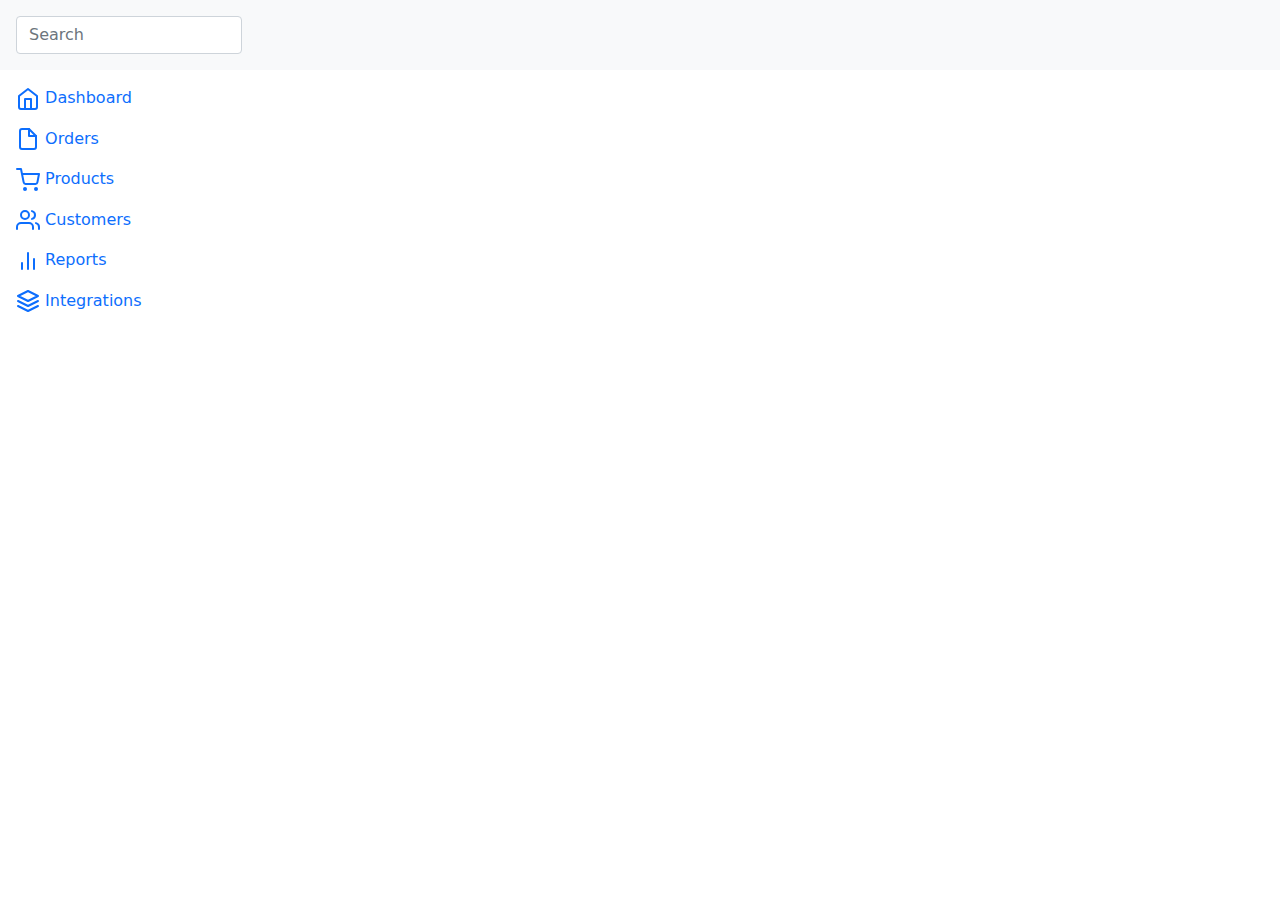
==== dash.html @ fe33e219 "la partie responsive de la page login" ====
<!DOCTYPE html>
<html lang="en">
<head>
    <meta charset="UTF-8">
    <meta http-equiv="X-UA-Compatible" content="IE=edge">
    <meta name="viewport" content="width=device-width, initial-scale=1.0">
    <title>E-classe</title>
    <link rel="stylesheet" href="css/bootstrap.css">
    <link rel="stylesheet" href="https://stackpath.bootstrapcdn.com/bootstrap/5.0.0-alpha1/css/bootstrap.min.css" integrity="sha384-r4NyP46KrjDleawBgD5tp8Y7UzmLA05oM1iAEQ17CSuDqnUK2+k9luXQOfXJCJ4I" crossorigin="anonymous">
</head>
<body>
    <!-- header  -->
    <nav class="navbar navbar-light bg-light p-3">
 
        
        <!-- SEARSH -->
        <div class=" d-flex align-items-end justify-content-md-end mt-3 mt-md-0">
            <input class="form-control form-control-dark" type="text" placeholder="Search" aria-label="Search">
            
        </div>
      </nav>


    


      <!-- side bar -->
      <div class="position-sticky pt-md-2">
        <ul class="nav flex-column">
            <li class="nav-item">
              <a class="nav-link active" aria-current="page" href="#">
                <svg xmlns="http://www.w3.org/2000/svg" width="24" height="24" viewBox="0 0 24 24" fill="none" stroke="currentColor" stroke-width="2" stroke-linecap="round" stroke-linejoin="round" class="feather feather-home"><path d="M3 9l9-7 9 7v11a2 2 0 0 1-2 2H5a2 2 0 0 1-2-2z"></path><polyline points="9 22 9 12 15 12 15 22"></polyline></svg>
                <span class="ml-2">Dashboard</span>
              </a>
            </li>
            <li class="nav-item">
              <a class="nav-link" href="#">
                <svg xmlns="http://www.w3.org/2000/svg" width="24" height="24" viewBox="0 0 24 24" fill="none" stroke="currentColor" stroke-width="2" stroke-linecap="round" stroke-linejoin="round" class="feather feather-file"><path d="M13 2H6a2 2 0 0 0-2 2v16a2 2 0 0 0 2 2h12a2 2 0 0 0 2-2V9z"></path><polyline points="13 2 13 9 20 9"></polyline></svg>
                <span class="ml-2">Orders</span>
              </a>
            </li>
            <li class="nav-item">
              <a class="nav-link" href="#">
                <svg xmlns="http://www.w3.org/2000/svg" width="24" height="24" viewBox="0 0 24 24" fill="none" stroke="currentColor" stroke-width="2" stroke-linecap="round" stroke-linejoin="round" class="feather feather-shopping-cart"><circle cx="9" cy="21" r="1"></circle><circle cx="20" cy="21" r="1"></circle><path d="M1 1h4l2.68 13.39a2 2 0 0 0 2 1.61h9.72a2 2 0 0 0 2-1.61L23 6H6"></path></svg>
                <span class="ml-2">Products</span>
              </a>
            </li>
            <li class="nav-item">
              <a class="nav-link" href="#">
                <svg xmlns="http://www.w3.org/2000/svg" width="24" height="24" viewBox="0 0 24 24" fill="none" stroke="currentColor" stroke-width="2" stroke-linecap="round" stroke-linejoin="round" class="feather feather-users"><path d="M17 21v-2a4 4 0 0 0-4-4H5a4 4 0 0 0-4 4v2"></path><circle cx="9" cy="7" r="4"></circle><path d="M23 21v-2a4 4 0 0 0-3-3.87"></path><path d="M16 3.13a4 4 0 0 1 0 7.75"></path></svg>
                <span class="ml-2">Customers</span>
              </a>
            </li>
            <li class="nav-item">
              <a class="nav-link" href="#">
                <svg xmlns="http://www.w3.org/2000/svg" width="24" height="24" viewBox="0 0 24 24" fill="none" stroke="currentColor" stroke-width="2" stroke-linecap="round" stroke-linejoin="round" class="feather feather-bar-chart-2"><line x1="18" y1="20" x2="18" y2="10"></line><line x1="12" y1="20" x2="12" y2="4"></line><line x1="6" y1="20" x2="6" y2="14"></line></svg>
                <span class="ml-2">Reports</span>
              </a>
            </li>
            <li class="nav-item">
              <a class="nav-link" href="#">
                <svg xmlns="http://www.w3.org/2000/svg" width="24" height="24" viewBox="0 0 24 24" fill="none" stroke="currentColor" stroke-width="2" stroke-linecap="round" stroke-linejoin="round" class="feather feather-layers"><polygon points="12 2 2 7 12 12 22 7 12 2"></polygon><polyline points="2 17 12 22 22 17"></polyline><polyline points="2 12 12 17 22 12"></polyline></svg>
                <span class="ml-2">Integrations</span>
              </a>
            </li>
          </ul>
      </div>

    <script src="https://cdn.jsdelivr.net/npm/popper.js@1.16.0/dist/umd/popper.min.js" integrity="sha384-Q6E9RHvbIyZFJoft+2mJbHaEWldlvI9IOYy5n3zV9zzTtmI3UksdQRVvoxMfooAo" crossorigin="anonymous"></script>
<script src="https://stackpath.bootstrapcdn.com/bootstrap/5.0.0-alpha1/js/bootstrap.min.js" integrity="sha384-oesi62hOLfzrys4LxRF63OJCXdXDipiYWBnvTl9Y9/TRlw5xlKIEHpNyvvDShgf/" crossorigin="anonymous"></script>
  
</body>
</html>
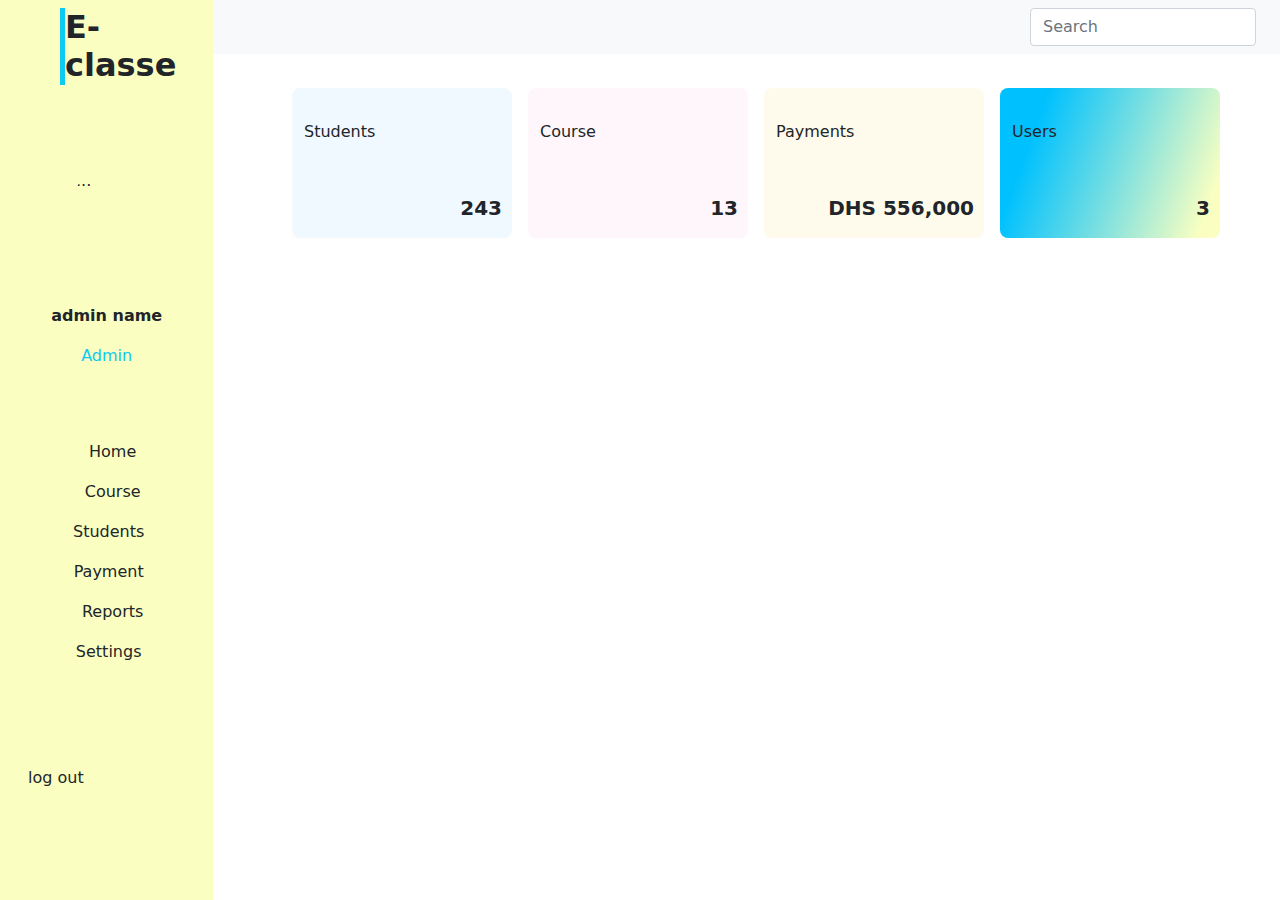
==== commit d255c1b4: "l'ajout des cartes dans la page dashboard" ====
--- a/dash.html
+++ b/dash.html
@@ -1,73 +1,234 @@
 <!DOCTYPE html>
 <html lang="en">
+
 <head>
-    <meta charset="UTF-8">
-    <meta http-equiv="X-UA-Compatible" content="IE=edge">
-    <meta name="viewport" content="width=device-width, initial-scale=1.0">
-    <title>E-classe</title>
-    <link rel="stylesheet" href="css/bootstrap.css">
-    <link rel="stylesheet" href="https://stackpath.bootstrapcdn.com/bootstrap/5.0.0-alpha1/css/bootstrap.min.css" integrity="sha384-r4NyP46KrjDleawBgD5tp8Y7UzmLA05oM1iAEQ17CSuDqnUK2+k9luXQOfXJCJ4I" crossorigin="anonymous">
+  <meta charset="UTF-8">
+  <meta http-equiv="X-UA-Compatible" content="IE=edge">
+  <meta name="viewport" content="width=device-width, initial-scale=1.0">
+  <title>E-classe</title>
+
+  <link rel="stylesheet" href="https://pro.fontawesome.com/releases/v5.10.0/css/all.css"
+    integrity="sha384-AYmEC3Yw5cVb3ZcuHtOA93w35dYTsvhLPVnYs9eStHfGJvOvKxVfELGroGkvsg+p" crossorigin="anonymous" />
+  <link rel="stylesheet" href="css/bootstrap.css">
+  <style>
+    .fal {
+      color: gray;
+    }
+
+    .side-nav {
+      height: 100vh;
+      background: #FAFFC1;
+      margin: 0px !important;
+    }
+
+    .image {
+    
+      width: 8vw;
+      height: 15vh;
+    }
+
+    .logo {
+      height: 20px;
+    }
+
+    .nav-link:hover {
+      background: #00C1FE;
+    }
+
+    .return {
+      position: absolute;
+      left: 18%;
+    }
+    /* .card-one {
+      background-color: #F0F9FF;
+      width: 15%;
+      height: 15%;
+    } */
+    .cards .carditems{
+    border-radius: 8px;
+    width: 220px;
+    height: 150px;
+}
+.cards {
+  width: 80%;
+  position: absolute;
+  top: 40px;
+  left: 20vw;
+}
+.carditems--blue{
+    background-color:#F0F9FF;
+}
+.carditems--blue i{
+    color: #74C1ED;
+}
+.carditems--rose{
+    background-color:#FEF6FB;
+}
+.carditems--rose i{
+    color:#EE95C5;
+}
+.carditems--yellow{
+    background-color:#FEFBEC;
+}
+.carditems--yellow i{
+    color:#00C1FE;
+}
+.carditems--gradient{
+    background: linear-gradient(110.42deg, #00C1FE 18.27%, #FAFFC1 91.84%);
+}
+.card__items--gradient i{
+    color:#FFFFFF;
+}
+#nbr{
+    position: absolute;
+    right: 10px;
+    bottom: 10px;
+}
+
+   
+  </style>
 </head>
+
 <body>
-    <!-- header  -->
-    <nav class="navbar navbar-light bg-light p-3">
+  <!-- header  -->
+  <div class=" position-absolute  navbar navbar-light  bg-light p-2 col-12 d-flex justify-content-end ">
  
-        
-        <!-- SEARSH -->
-        <div class=" d-flex align-items-end justify-content-md-end mt-3 mt-md-0">
-            <input class="form-control form-control-dark" type="text" placeholder="Search" aria-label="Search">
-            
-        </div>
-      </nav>
-
-
-    
-
-
-      <!-- side bar -->
-      <div class="position-sticky pt-md-2">
-        <ul class="nav flex-column">
-            <li class="nav-item">
-              <a class="nav-link active" aria-current="page" href="#">
-                <svg xmlns="http://www.w3.org/2000/svg" width="24" height="24" viewBox="0 0 24 24" fill="none" stroke="currentColor" stroke-width="2" stroke-linecap="round" stroke-linejoin="round" class="feather feather-home"><path d="M3 9l9-7 9 7v11a2 2 0 0 1-2 2H5a2 2 0 0 1-2-2z"></path><polyline points="9 22 9 12 15 12 15 22"></polyline></svg>
-                <span class="ml-2">Dashboard</span>
-              </a>
-            </li>
-            <li class="nav-item">
-              <a class="nav-link" href="#">
-                <svg xmlns="http://www.w3.org/2000/svg" width="24" height="24" viewBox="0 0 24 24" fill="none" stroke="currentColor" stroke-width="2" stroke-linecap="round" stroke-linejoin="round" class="feather feather-file"><path d="M13 2H6a2 2 0 0 0-2 2v16a2 2 0 0 0 2 2h12a2 2 0 0 0 2-2V9z"></path><polyline points="13 2 13 9 20 9"></polyline></svg>
-                <span class="ml-2">Orders</span>
-              </a>
-            </li>
-            <li class="nav-item">
-              <a class="nav-link" href="#">
-                <svg xmlns="http://www.w3.org/2000/svg" width="24" height="24" viewBox="0 0 24 24" fill="none" stroke="currentColor" stroke-width="2" stroke-linecap="round" stroke-linejoin="round" class="feather feather-shopping-cart"><circle cx="9" cy="21" r="1"></circle><circle cx="20" cy="21" r="1"></circle><path d="M1 1h4l2.68 13.39a2 2 0 0 0 2 1.61h9.72a2 2 0 0 0 2-1.61L23 6H6"></path></svg>
-                <span class="ml-2">Products</span>
-              </a>
-            </li>
-            <li class="nav-item">
-              <a class="nav-link" href="#">
-                <svg xmlns="http://www.w3.org/2000/svg" width="24" height="24" viewBox="0 0 24 24" fill="none" stroke="currentColor" stroke-width="2" stroke-linecap="round" stroke-linejoin="round" class="feather feather-users"><path d="M17 21v-2a4 4 0 0 0-4-4H5a4 4 0 0 0-4 4v2"></path><circle cx="9" cy="7" r="4"></circle><path d="M23 21v-2a4 4 0 0 0-3-3.87"></path><path d="M16 3.13a4 4 0 0 1 0 7.75"></path></svg>
-                <span class="ml-2">Customers</span>
-              </a>
-            </li>
-            <li class="nav-item">
-              <a class="nav-link" href="#">
-                <svg xmlns="http://www.w3.org/2000/svg" width="24" height="24" viewBox="0 0 24 24" fill="none" stroke="currentColor" stroke-width="2" stroke-linecap="round" stroke-linejoin="round" class="feather feather-bar-chart-2"><line x1="18" y1="20" x2="18" y2="10"></line><line x1="12" y1="20" x2="12" y2="4"></line><line x1="6" y1="20" x2="6" y2="14"></line></svg>
-                <span class="ml-2">Reports</span>
-              </a>
-            </li>
-            <li class="nav-item">
-              <a class="nav-link" href="#">
-                <svg xmlns="http://www.w3.org/2000/svg" width="24" height="24" viewBox="0 0 24 24" fill="none" stroke="currentColor" stroke-width="2" stroke-linecap="round" stroke-linejoin="round" class="feather feather-layers"><polygon points="12 2 2 7 12 12 22 7 12 2"></polygon><polyline points="2 17 12 22 22 17"></polyline><polyline points="2 12 12 17 22 12"></polyline></svg>
-                <span class="ml-2">Integrations</span>
-              </a>
-            </li>
-          </ul>
-      </div>
-
-    <script src="https://cdn.jsdelivr.net/npm/popper.js@1.16.0/dist/umd/popper.min.js" integrity="sha384-Q6E9RHvbIyZFJoft+2mJbHaEWldlvI9IOYy5n3zV9zzTtmI3UksdQRVvoxMfooAo" crossorigin="anonymous"></script>
-<script src="https://stackpath.bootstrapcdn.com/bootstrap/5.0.0-alpha1/js/bootstrap.min.js" integrity="sha384-oesi62hOLfzrys4LxRF63OJCXdXDipiYWBnvTl9Y9/TRlw5xlKIEHpNyvvDShgf/" crossorigin="anonymous"></script>
-  
+    <i class="fal fa-caret-circle-down fa-rotate-90 return"></i>
+    <!-- SEARSH -->
+    <div class=" d-flex align-items-end justify-content-md-end mt-3 mt-md-0">
+      <input class=" rounded form-control form-control-dark me-3" type="text" placeholder="Search" aria-label="Search">
+    </div>
+
+      <i class="fal fa-bell"></i>
+
+  </div>
+  <!-- side bar -->
+  <div class="row position-sticky pt-md-2 col-2  side-nav">
+    <div class="logo">
+      <h2 class="border-start border-info border-5 fw-bold ms-5">
+        E-classe
+      </h2>
+    </div>
+    <div class="d-inline-flex flex-column  justify-content-center">
+      <!-- IMAGE  -->
+      <!-- <div class="container-image "> -->
+      <img src="ressources/Image 1.png" class="ms-5  rounded-circle image" alt="...">
+      <!-- </div> -->
+      <p class="text-center fw-bold"> admin name </p>
+      <p class="text-center text-info"> Admin</p>
+    </div>
+    <ul class="nav flex-column ">
+      <li class="nav-item nav justify-content-center">
+        <a class="nav-link a text-dark  px-5" aria-current="page" href="#">
+          <i class="fas fa-home me-4"></i>
+
+          <span class="ml-2">Home</span>
+        </a>
+      </li>
+      <li class="nav-item nav justify-content-center">
+        <a class="nav-link text-dark px-5" href="#">
+          <i class="far fa-bookmark me-4"></i>
+          <span class="ml-2">Course</span>
+        </a>
+      </li>
+      <li class="nav-item nav justify-content-center">
+        <a class="nav-link text-dark px-5" href="#">
+          <i class="far fa-graduation-cap me-3"></i>
+          <span class="ml-2">Students</span>
+        </a>
+      </li>
+      <li class="nav-item nav justify-content-center ">
+        <a class="nav-link text-dark px-5" href="#">
+          <i class="far fa-usd-square me-3"></i>
+
+          <span class="">Payment</span>
+        </a>
+      </li>
+      <li class="nav-item nav justify-content-center">
+        <a class="nav-link text-dark px-5 " href="#">
+
+          <i class="far fa-file-chart-line me-4"></i>
+          <span class="">Reports</span>
+        </a>
+      </li>
+      <li class="nav-item  nav justify-content-center">
+        <a class="nav-link text-dark px-5" href="#">
+          <i class="fal fa-sliders-v-square me-3"></i>
+
+          <span class="">Settings</span>
+        </a>
+      </li>
+    </ul>
+    <div class="d-flex ">
+      <i class="fal fa-sign-out-alt mt-1 me-3"></i>
+      <P>
+        log out
+      </P>
+    </div>
+  </div>
+
+  <!-- <div class="row">
+    <div class=" position-absolute col-4  card-one">
+      <i class="far fa-graduation-cap me-3 text-info d-block"></i>
+      Students
+    </div>
+    <div class=" position-absolute col-4 card-two">
+      <i class="far fa-graduation-cap me-3 text-info d-block"></i>
+      Students
+    </div>
+  </div> -->
+
+
+
+  <div class="cards row gap-3 justify-content-center mt-5">
+    <div class=" carditems carditems--blue col-md-3 position-relative">
+        <div class="cardstudents d-flex flex-column gap-2 mt-3">
+            <i class="far fa-graduation-cap h3"></i>
+            <span>Students</span>
+        </div>
+        <div class="cardnbr-students">
+            <span class="h5 fw-bold" id="nbr">243</span>
+        </div>
+    </div>
+
+    <div class=" carditems carditems--rose col-md-3 position-relative">
+        <div class="cardCourse d-flex flex-column gap-2 mt-3">
+            <i class="fal fa-bookmark h3"></i>
+            <span>Course</span>
+        </div>
+        <div class="cardnbr-course">
+            <span class="h5 fw-bold" id="nbr">13</span>
+        </div>
+    </div>
+
+    <div class=" carditems carditems--yellow col-md-3 position-relative">
+        <div class="cardpayments d-flex flex-column gap-2 mt-3">
+            <i class="fal fa-usd-square h3"></i>
+            <span>Payments</span>
+        </div>
+        <div class="cardpayments">
+            <span class="h5 fw-bold" id="nbr">DHS 556,000</span>
+        </div>
+    </div>
+
+    <div class="carditems carditems--gradient col-md-3 position-relative">
+        <div class="card__users d-flex flex-column gap-2 mt-3">
+            <i class="fal fa-user h3"></i>
+            <span>Users</span>
+        </div>
+        <span class="h5 fw-bold" id="nbr">3</span>
+    </div>
+</div>
+
+
+
+  <script src="https://cdn.jsdelivr.net/npm/popper.js@1.16.0/dist/umd/popper.min.js"
+    integrity="sha384-Q6E9RHvbIyZFJoft+2mJbHaEWldlvI9IOYy5n3zV9zzTtmI3UksdQRVvoxMfooAo"
+    crossorigin="anonymous"></script>
+  <script src="https://stackpath.bootstrapcdn.com/bootstrap/5.0.0-alpha1/js/bootstrap.min.js"
+    integrity="sha384-oesi62hOLfzrys4LxRF63OJCXdXDipiYWBnvTl9Y9/TRlw5xlKIEHpNyvvDShgf/"
+    crossorigin="anonymous"></script>
+
 </body>
+
 </html>